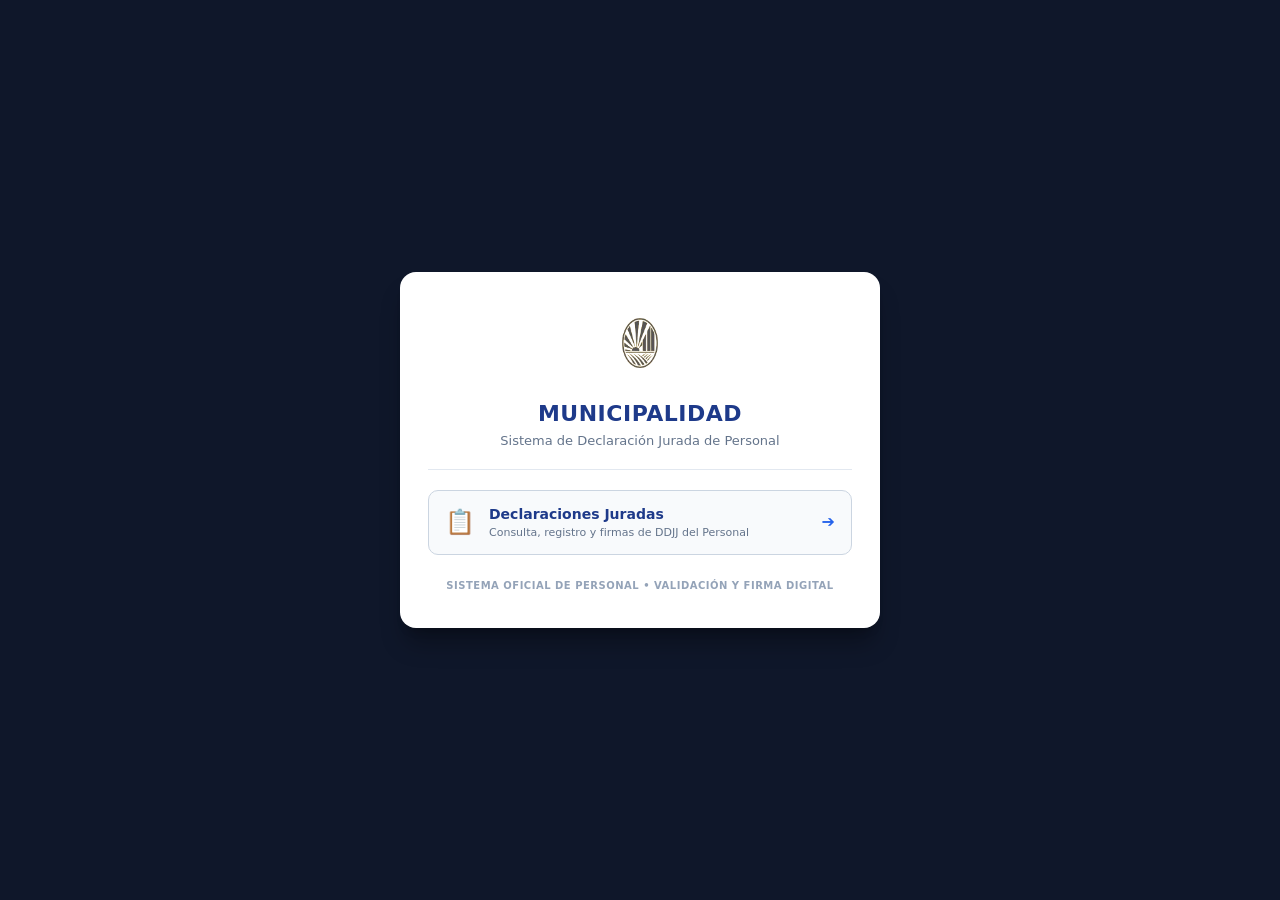
==== index.html @ dd5b79dc "Add files via upload" ====
<!DOCTYPE html>
<html lang="es">
<head>
  <meta charset="UTF-8">
  <meta name="viewport" content="width=device-width, initial-scale=1.0">
  <title>Declaración Jurada de Personal Municipal</title>
  <link rel="stylesheet" href="estilo.css">
</head>
<body class="bg-portal">

  <div class="portal-card">
    <!-- LOGO MUNICIPAL -->
    <img src="logo.png" alt="Escudo Municipal" class="portal-logo">
    
    <h1 class="portal-title">Municipalidad</h1>
    <p class="portal-subtitle">Sistema de Declaración Jurada de Personal</p>
    
    <hr class="divider">

    <div class="menu-options">
      <!-- Opción de Acceso a Declaraciones Juradas -->
      <a href="formulario.html" class="btn-option">
        <div class="icon">📋</div>
        <div class="text">
          <strong>Declaraciones Juradas</strong>
          <small>Consulta, registro y firmas de DDJJ del Personal</small>
        </div>
        <div class="arrow">➔</div>
      </a>
    </div>

    <footer class="portal-footer">
      Sistema Oficial de Personal • Validación y Firma Digital
    </footer>
  </div>

</body>
</html>
---- estilo.css ----
/* ==========================================
   1. REINICIO Y CONFIGURACIÓN GENERAL
   ========================================== */
   *, *::before, *::after {
    box-sizing: border-box;
    margin: 0;
    padding: 0;
  }
  
  body {
    font-family: 'Segoe UI', system-ui, -apple-system, BlinkMacSystemFont, Roboto, sans-serif;
    background-color: #f1f5f9;
    color: #0f172a;
    line-height: 1.3;
    padding: 20px;
  }
  
  /* ==========================================
     2. BARRAS DE CONTROL Y NAVEGACIÓN (NO IMPRESO)
     ========================================== */
  .control-bar {
    max-width: 210mm;
    margin: 0 auto 20px auto;
    background: #ffffff;
    padding: 12px 20px;
    border-radius: 10px;
    box-shadow: 0 4px 6px -1px rgba(0, 0, 0, 0.1), 0 2px 4px -1px rgba(0, 0, 0, 0.06);
    display: flex;
    flex-wrap: wrap;
    gap: 12px;
    align-items: center;
    justify-content: space-between;
  }
  
  .control-group {
    display: flex;
    align-items: center;
    gap: 10px;
  }
  
  .control-bar select, 
  .control-bar button {
    padding: 8px 14px;
    font-size: 13px;
    border-radius: 6px;
    border: 1px solid #cbd5e1;
    background-color: #ffffff;
    color: #1e293b;
    cursor: pointer;
    transition: all 0.2s ease;
  }
  
  .control-bar select {
    max-width: 320px;
    font-weight: 500;
  }
  
  .btn-primary {
    background-color: #2563eb !important;
    color: #ffffff !important;
    border-color: #2563eb !important;
    font-weight: 600;
  }
  
  .btn-primary:hover {
    background-color: #1d4ed8 !important;
  }
  
  .btn-secondary {
    background-color: #0891b2 !important;
    color: #ffffff !important;
    border-color: #0891b2 !important;
    font-weight: 600;
  }
  
  .btn-secondary:hover {
    background-color: #0e7490 !important;
  }
  
  .counter-badge {
    font-size: 12px;
    font-weight: 600;
    color: #475569;
    background: #e2e8f0;
    padding: 6px 12px;
    border-radius: 20px;
  }
  
  /* ==========================================
     3. HOJA DECLARACIÓN JURADA (TAMAÑO A4)
     ========================================== */
  .a4-page {
    width: 210mm;
    min-height: 297mm;
    margin: 0 auto;
    background: #ffffff;
    padding: 12mm 15mm;
    box-shadow: 0 10px 25px -5px rgba(0, 0, 0, 0.1);
    border-radius: 2px;
    position: relative;
  }
  
  /* ENCABEZADO Y TÍTULOS */
  .doc-header {
    border-bottom: 2px solid #1e3a8a;
    padding-bottom: 8px;
    margin-bottom: 12px;
    display: flex;
    justify-content: space-between;
    align-items: center;
  }
  
  .doc-header h1 {
    font-size: 15px;
    color: #1e3a8a;
    text-transform: uppercase;
    letter-spacing: 0.5px;
    font-weight: 800;
    margin: 0;
  }
  
  .doc-header .subtitle {
    font-size: 10px;
    color: #64748b;
    font-weight: 600;
  }
  
  /* SECCIONES Y BLOQUES ACLARADOS */
  .section-block {
    margin-bottom: 12px;
  }
  
  .section-title {
    font-size: 11px;
    font-weight: 700;
    color: #1e3a8a;
    text-transform: uppercase;
    background-color: #e2e8f0; /* Fondo gris/azul suave */
    padding: 4px 8px;
    border-left: 4px solid #2563eb;
    margin-bottom: 8px;
    border-radius: 2px;
  }
  
  /* CUADRÍCULAS DE CAMPOS */
  .form-grid {
    display: grid;
    gap: 6px 10px;
    margin-bottom: 6px;
  }
  
  .form-grid.cols-1 { grid-template-columns: 1fr; }
  .form-grid.cols-2 { grid-template-columns: repeat(2, 1fr); }
  .form-grid.cols-3 { grid-template-columns: repeat(3, 1fr); }
  .form-grid.cols-4 { grid-template-columns: repeat(4, 1fr); }
  
  .field {
    display: flex;
    flex-direction: column;
  }
  
  label {
    font-size: 8.5px;
    font-weight: 700;
    color: #475569;
    text-transform: uppercase;
    margin-bottom: 2px;
    letter-spacing: 0.3px;
  }
  
  .box {
    background-color: #f8fafc;
    border: 1px solid #cbd5e1;
    border-radius: 4px;
    padding: 4px 8px;
    font-size: 10.5px;
    color: #0f172a;
    min-height: 24px;
    display: flex;
    align-items: center;
    word-break: break-word;
  }
  
  .empty-section-msg {
    font-size: 10px;
    color: #94a3b8;
    font-style: italic;
    padding: 6px;
    background: #f8fafc;
    border: 1px dashed #cbd5e1;
    border-radius: 4px;
    text-align: center;
  }
  
  /* ==========================================
     4. FIRMA Y VALIDACIÓN DIGITAL
     ========================================== */
  .signature-section {
    margin-top: 14px;
    border: 1px solid #e2e8f0;
    border-radius: 6px;
    padding: 10px;
    background-color: #fafafa;
    page-break-inside: avoid;
    break-inside: avoid;
  }
  
  .signature-grid {
    display: grid;
    grid-template-columns: 1.5fr 1fr;
    gap: 16px;
    align-items: center;
  }
  
  .digital-hash {
    font-family: monospace;
    font-size: 7.5px;
    color: #64748b;
    word-break: break-all;
    background: #ffffff;
    padding: 4px;
    border: 1px solid #e2e8f0;
    border-radius: 4px;
  }
  
  /* ==========================================
     5. MODAL DE LISTADO COMPLETO
     ========================================== */
  .modal-overlay {
    position: fixed;
    top: 0;
    left: 0;
    width: 100vw;
    height: 100vh;
    background: rgba(15, 23, 42, 0.6);
    backdrop-filter: blur(4px);
    display: none;
    justify-content: center;
    align-items: center;
    z-index: 9999;
  }
  
  .modal-content {
    background: #ffffff;
    width: 90%;
    max-width: 1000px;
    max-height: 85vh;
    border-radius: 12px;
    display: flex;
    flex-direction: column;
    box-shadow: 0 20px 25px -5px rgba(0, 0, 0, 0.2);
    overflow: hidden;
  }
  
  .modal-header {
    padding: 14px 20px;
    background: #1e3a8a;
    color: #ffffff;
    display: flex;
    justify-content: space-between;
    align-items: center;
  }
  
  .modal-body {
    padding: 16px 20px;
    overflow-y: auto;
    flex: 1;
  }
  
  .modal-table {
    width: 100%;
    border-collapse: collapse;
    font-size: 11px;
  }
  
  .modal-table th, 
  .modal-table td {
    padding: 8px 10px;
    text-align: left;
    border-bottom: 1px solid #e2e8f0;
  }
  
  .modal-table th {
    background-color: #f1f5f9;
    color: #334155;
    font-weight: 700;
  }
  
  .modal-table tbody tr:hover {
    background-color: #eff6ff;
    cursor: pointer;
  }
  
  /* ==========================================
     6. REGLAS ESPECÍFICAS DE IMPRESIÓN (PDF / A4)
     ========================================== */
  @page {
    size: A4 portrait;
    margin: 6mm 8mm 6mm 8mm;
  }
  
  @media print {
    html, body {
      width: 210mm;
      height: 100%;
      margin: 0 !important;
      padding: 0 !important;
      background: #ffffff !important;
      color: #000000 !important;
      font-size: 9pt;
      -webkit-print-color-adjust: exact;
      print-color-adjust: exact;
    }
  
    .no-print, 
    .control-bar, 
    .modal-overlay {
      display: none !important;
    }
  
    .a4-page {
      width: 100% !important;
      min-height: auto !important;
      margin: 0 !important;
      padding: 0 !important;
      box-shadow: none !important;
      border: none !important;
    }
  
    .form-grid.cols-2 { display: grid !important; grid-template-columns: repeat(2, 1fr) !important; }
    .form-grid.cols-3 { display: grid !important; grid-template-columns: repeat(3, 1fr) !important; }
    .form-grid.cols-4 { display: grid !important; grid-template-columns: repeat(4, 1fr) !important; }
  
    .box {
      border: 1px solid #94a3b8 !important;
      padding: 2px 5px !important;
      font-size: 8pt !important;
      min-height: 18px !important;
      background-color: #f8fafc !important;
    }
  
    label {
      font-size: 7pt !important;
    }
  
    .section-title {
      font-size: 9.5pt !important;
      padding: 2px 5px !important;
      margin-bottom: 5px !important;
    }
  
    .section-block {
      margin-bottom: 8px !important;
      page-break-inside: avoid;
      break-inside: avoid;
    }
  }
  /* ==========================================
   7. ESTILOS PANTALLA DE INICIO (PORTAL / INDEX)
   ========================================== */
body.bg-portal {
  background-color: #0f172a; /* Fondo oscuro elegante */
  display: flex;
  justify-content: center;
  align-items: center;
  min-height: 100vh;
  margin: 0;
  padding: 20px;
}

.portal-card {
  background: #ffffff;
  width: 100%;
  max-width: 480px;
  padding: 36px 28px;
  border-radius: 16px;
  box-shadow: 0 20px 25px -5px rgba(0, 0, 0, 0.3), 0 8px 10px -6px rgba(0, 0, 0, 0.2);
  text-align: center;
}

.portal-logo {
  max-height: 70px;
  width: auto;
  object-fit: contain;
  margin-bottom: 16px;
}

.portal-title {
  font-size: 22px;
  color: #1e3a8a;
  font-weight: 800;
  margin-bottom: 4px;
  text-transform: uppercase;
  letter-spacing: 0.5px;
}

.portal-subtitle {
  font-size: 13px;
  color: #64748b;
  font-weight: 500;
  margin-bottom: 20px;
}

.divider {
  border: 0;
  height: 1px;
  background: #e2e8f0;
  margin: 20px 0;
}

.menu-options {
  display: flex;
  flex-direction: column;
  gap: 12px;
}

.btn-option {
  display: flex;
  align-items: center;
  padding: 14px 16px;
  background: #f8fafc;
  border: 1px solid #cbd5e1;
  border-radius: 10px;
  text-decoration: none;
  color: #0f172a;
  transition: all 0.2s ease;
}

.btn-option:hover {
  background: #eff6ff;
  border-color: #2563eb;
  transform: translateY(-2px);
  box-shadow: 0 4px 12px rgba(37, 99, 235, 0.12);
}

.btn-option .icon {
  font-size: 24px;
  margin-right: 14px;
}

.btn-option .text {
  text-align: left;
  flex: 1;
  display: flex;
  flex-direction: column;
}

.btn-option .text strong {
  font-size: 14px;
  color: #1e3a8a;
}

.btn-option .text small {
  font-size: 11px;
  color: #64748b;
  margin-top: 2px;
}

.btn-option .arrow {
  font-size: 16px;
  color: #2563eb;
  font-weight: bold;
}

.portal-footer {
  margin-top: 24px;
  font-size: 10px;
  color: #94a3b8;
  font-weight: 600;
  text-transform: uppercase;
  letter-spacing: 0.5px;
}
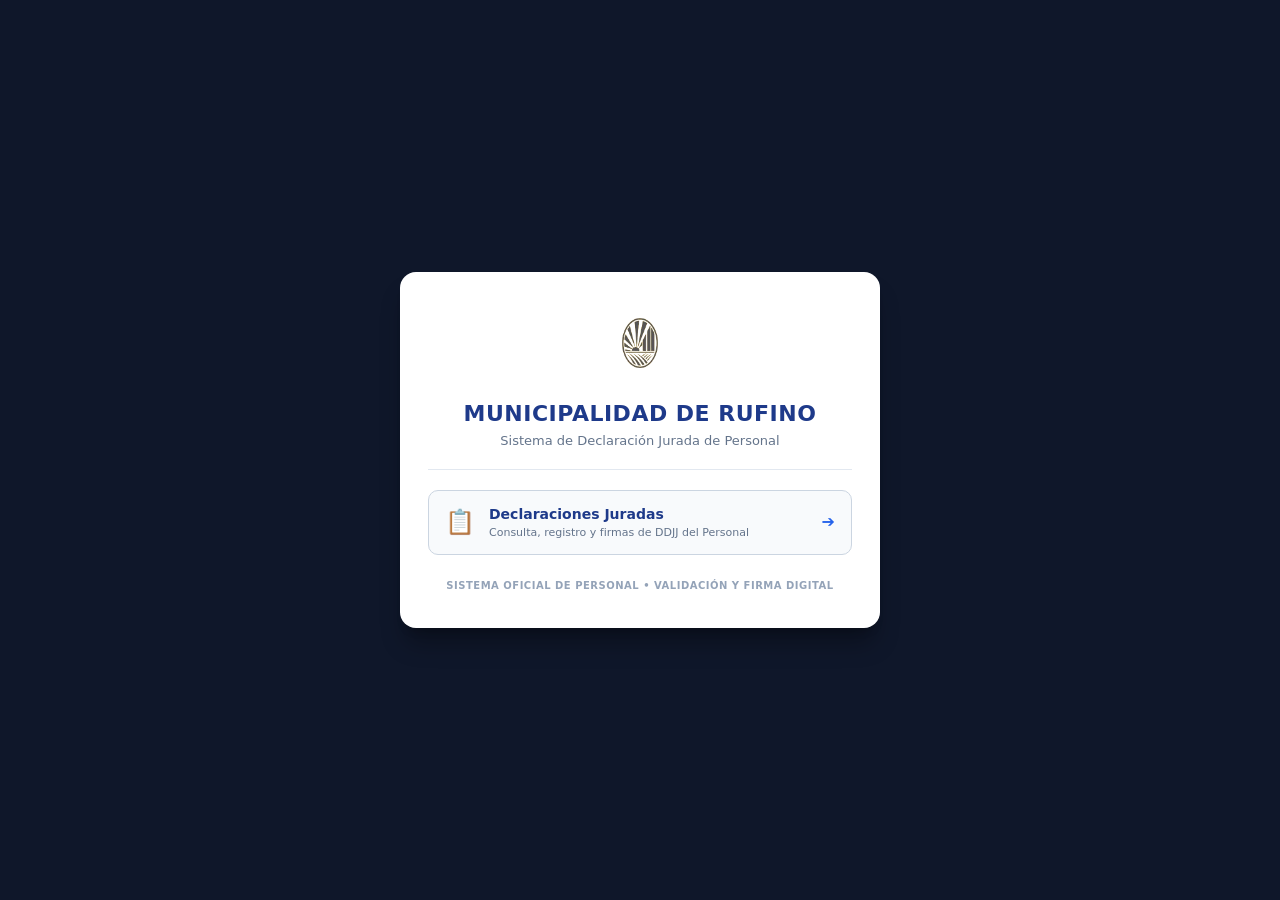
==== commit 8252bb37: "Update index.html" ====
--- a/index.html
+++ b/index.html
@@ -12,7 +12,7 @@
     <!-- LOGO MUNICIPAL -->
     <img src="logo.png" alt="Escudo Municipal" class="portal-logo">
     
-    <h1 class="portal-title">Municipalidad</h1>
+    <h1 class="portal-title">Municipalidad de Rufino</h1>
     <p class="portal-subtitle">Sistema de Declaración Jurada de Personal</p>
     
     <hr class="divider">
@@ -35,4 +35,4 @@
   </div>
 
 </body>
-</html>+</html>
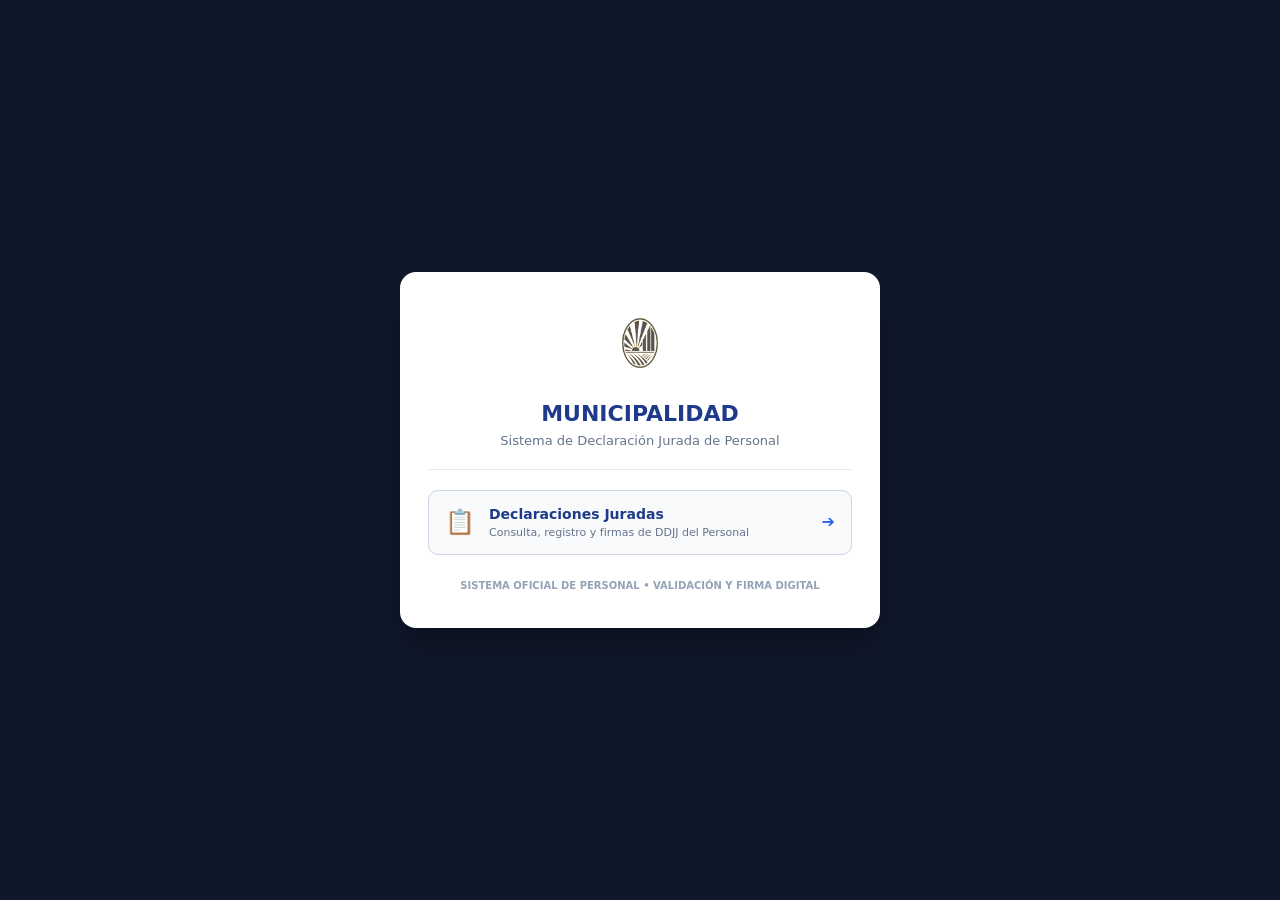
==== commit 197a178f: "Add files via upload" ====
--- a/index.html
+++ b/index.html
@@ -12,7 +12,7 @@
     <!-- LOGO MUNICIPAL -->
     <img src="logo.png" alt="Escudo Municipal" class="portal-logo">
     
-    <h1 class="portal-title">Municipalidad de Rufino</h1>
+    <h1 class="portal-title">Municipalidad</h1>
     <p class="portal-subtitle">Sistema de Declaración Jurada de Personal</p>
     
     <hr class="divider">
@@ -35,4 +35,4 @@
   </div>
 
 </body>
-</html>
+</html>
--- a/estilo.css
+++ b/estilo.css
@@ -16,7 +16,7 @@
   }
   
   /* ==========================================
-     2. BARRAS DE CONTROL Y NAVEGACIÓN (NO IMPRESO)
+     2. BARRAS DE CONTROL Y NAVEGACIÓN
      ========================================== */
   .control-bar {
     max-width: 210mm;
@@ -40,7 +40,7 @@
   
   .control-bar select, 
   .control-bar button {
-    padding: 8px 14px;
+    padding: 8px 12px;
     font-size: 13px;
     border-radius: 6px;
     border: 1px solid #cbd5e1;
@@ -51,7 +51,7 @@
   }
   
   .control-bar select {
-    max-width: 320px;
+    max-width: 280px;
     font-weight: 500;
   }
   
@@ -125,7 +125,7 @@
     font-weight: 600;
   }
   
-  /* SECCIONES Y BLOQUES ACLARADOS */
+  /* SECCIONES CON FONDO ACLARADO */
   .section-block {
     margin-bottom: 12px;
   }
@@ -135,7 +135,7 @@
     font-weight: 700;
     color: #1e3a8a;
     text-transform: uppercase;
-    background-color: #e2e8f0; /* Fondo gris/azul suave */
+    background-color: #e2e8f0;
     padding: 4px 8px;
     border-left: 4px solid #2563eb;
     margin-bottom: 8px;
@@ -292,7 +292,121 @@
   }
   
   /* ==========================================
-     6. REGLAS ESPECÍFICAS DE IMPRESIÓN (PDF / A4)
+     6. PANTALLA DE INICIO (INDEX)
+     ========================================== */
+  body.bg-portal {
+    background-color: #0f172a;
+    display: flex;
+    justify-content: center;
+    align-items: center;
+    min-height: 100vh;
+    margin: 0;
+    padding: 20px;
+  }
+  
+  .portal-card {
+    background: #ffffff;
+    width: 100%;
+    max-width: 480px;
+    padding: 36px 28px;
+    border-radius: 16px;
+    box-shadow: 0 20px 25px -5px rgba(0, 0, 0, 0.3);
+    text-align: center;
+  }
+  
+  .portal-logo {
+    max-height: 70px;
+    width: auto;
+    object-fit: contain;
+    margin-bottom: 16px;
+  }
+  
+  .portal-title {
+    font-size: 22px;
+    color: #1e3a8a;
+    font-weight: 800;
+    margin-bottom: 4px;
+    text-transform: uppercase;
+  }
+  
+  .portal-subtitle {
+    font-size: 13px;
+    color: #64748b;
+    font-weight: 500;
+    margin-bottom: 20px;
+  }
+  
+  .divider {
+    border: 0;
+    height: 1px;
+    background: #e2e8f0;
+    margin: 20px 0;
+  }
+  
+  .menu-options {
+    display: flex;
+    flex-direction: column;
+    gap: 12px;
+  }
+  
+  .btn-option {
+    display: flex;
+    align-items: center;
+    padding: 14px 16px;
+    background: #f8fafc;
+    border: 1px solid #cbd5e1;
+    border-radius: 10px;
+    text-decoration: none;
+    color: #0f172a;
+    transition: all 0.2s ease;
+  }
+  
+  .btn-option:hover {
+    background: #eff6ff;
+    border-color: #2563eb;
+    transform: translateY(-2px);
+    box-shadow: 0 4px 12px rgba(37, 99, 235, 0.12);
+  }
+  
+  .btn-option .icon {
+    font-size: 24px;
+    margin-right: 14px;
+  }
+  
+  .btn-option .text {
+    text-align: left;
+    flex: 1;
+    display: flex;
+    flex-direction: column;
+  }
+  
+  .btn-option .text strong {
+    font-size: 14px;
+    color: #1e3a8a;
+  }
+  
+  .btn-option .text small {
+    font-size: 11px;
+    color: #64748b;
+    margin-top: 2px;
+  }
+  
+  .btn-option .arrow {
+    font-size: 16px;
+    color: #2563eb;
+    font-weight: bold;
+  }
+  
+  .portal-footer {
+    margin-top: 24px;
+    font-size: 10px;
+    color: #94a3b8;
+    font-weight: 600;
+    text-transform: uppercase;
+  }
+  
+  /* ==========================================
+     7. IMPRESIÓN (PDF / IMPRESORA)
      ========================================== */
   @page {
     size: A4 portrait;
@@ -354,119 +468,4 @@
       page-break-inside: avoid;
       break-inside: avoid;
     }
-  }
-  /* ==========================================
-   7. ESTILOS PANTALLA DE INICIO (PORTAL / INDEX)
-   ========================================== */
-body.bg-portal {
-  background-color: #0f172a; /* Fondo oscuro elegante */
-  display: flex;
-  justify-content: center;
-  align-items: center;
-  min-height: 100vh;
-  margin: 0;
-  padding: 20px;
-}
-
-.portal-card {
-  background: #ffffff;
-  width: 100%;
-  max-width: 480px;
-  padding: 36px 28px;
-  border-radius: 16px;
-  box-shadow: 0 20px 25px -5px rgba(0, 0, 0, 0.3), 0 8px 10px -6px rgba(0, 0, 0, 0.2);
-  text-align: center;
-}
-
-.portal-logo {
-  max-height: 70px;
-  width: auto;
-  object-fit: contain;
-  margin-bottom: 16px;
-}
-
-.portal-title {
-  font-size: 22px;
-  color: #1e3a8a;
-  font-weight: 800;
-  margin-bottom: 4px;
-  text-transform: uppercase;
-  letter-spacing: 0.5px;
-}
-
-.portal-subtitle {
-  font-size: 13px;
-  color: #64748b;
-  font-weight: 500;
-  margin-bottom: 20px;
-}
-
-.divider {
-  border: 0;
-  height: 1px;
-  background: #e2e8f0;
-  margin: 20px 0;
-}
-
-.menu-options {
-  display: flex;
-  flex-direction: column;
-  gap: 12px;
-}
-
-.btn-option {
-  display: flex;
-  align-items: center;
-  padding: 14px 16px;
-  background: #f8fafc;
-  border: 1px solid #cbd5e1;
-  border-radius: 10px;
-  text-decoration: none;
-  color: #0f172a;
-  transition: all 0.2s ease;
-}
-
-.btn-option:hover {
-  background: #eff6ff;
-  border-color: #2563eb;
-  transform: translateY(-2px);
-  box-shadow: 0 4px 12px rgba(37, 99, 235, 0.12);
-}
-
-.btn-option .icon {
-  font-size: 24px;
-  margin-right: 14px;
-}
-
-.btn-option .text {
-  text-align: left;
-  flex: 1;
-  display: flex;
-  flex-direction: column;
-}
-
-.btn-option .text strong {
-  font-size: 14px;
-  color: #1e3a8a;
-}
-
-.btn-option .text small {
-  font-size: 11px;
-  color: #64748b;
-  margin-top: 2px;
-}
-
-.btn-option .arrow {
-  font-size: 16px;
-  color: #2563eb;
-  font-weight: bold;
-}
-
-.portal-footer {
-  margin-top: 24px;
-  font-size: 10px;
-  color: #94a3b8;
-  font-weight: 600;
-  text-transform: uppercase;
-  letter-spacing: 0.5px;
-}+  }
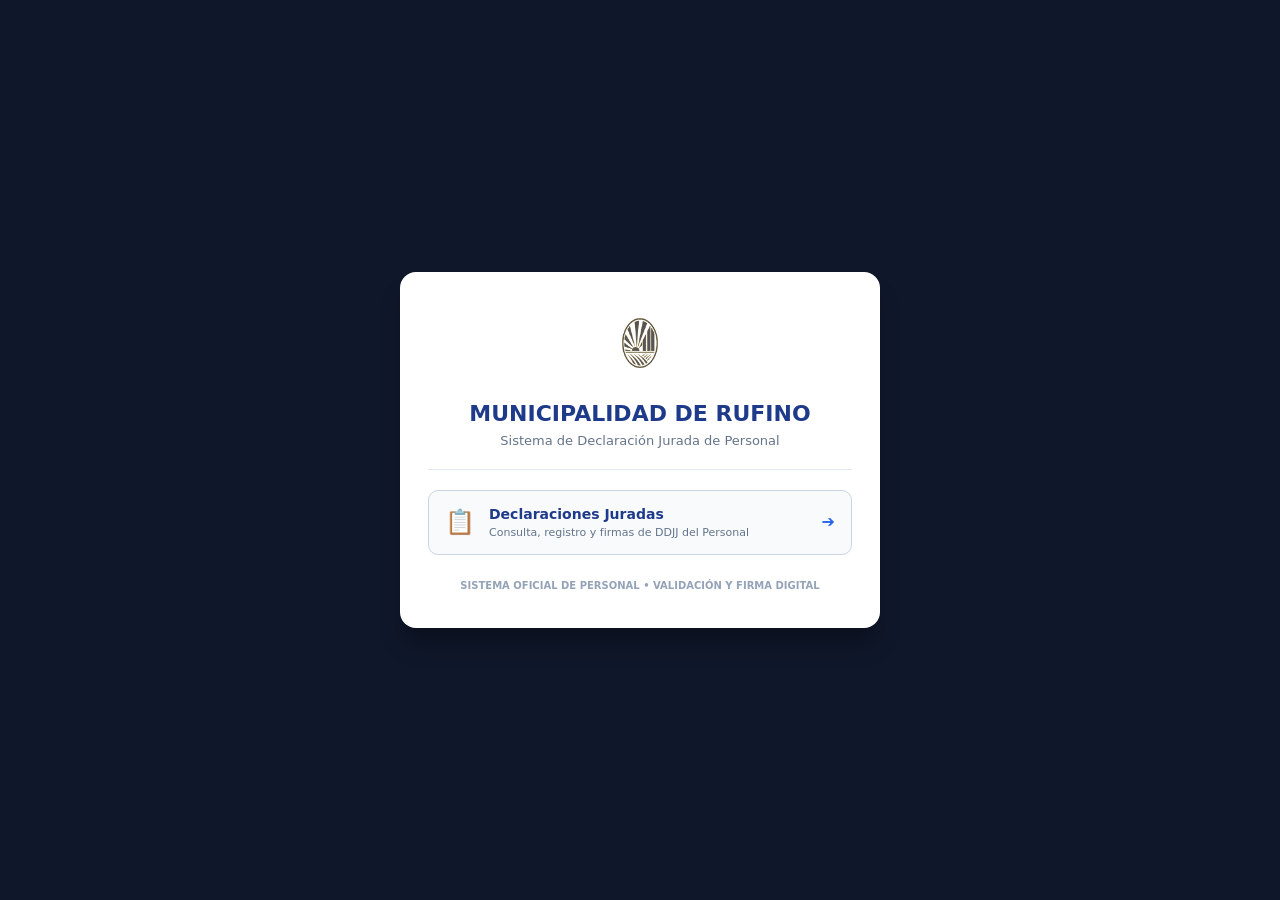
==== commit 2557b797: "Add files via upload" ====
--- a/index.html
+++ b/index.html
@@ -12,7 +12,7 @@
     <!-- LOGO MUNICIPAL -->
     <img src="logo.png" alt="Escudo Municipal" class="portal-logo">
     
-    <h1 class="portal-title">Municipalidad</h1>
+    <h1 class="portal-title">Municipalidad de Rufino</h1>
     <p class="portal-subtitle">Sistema de Declaración Jurada de Personal</p>
     
     <hr class="divider">
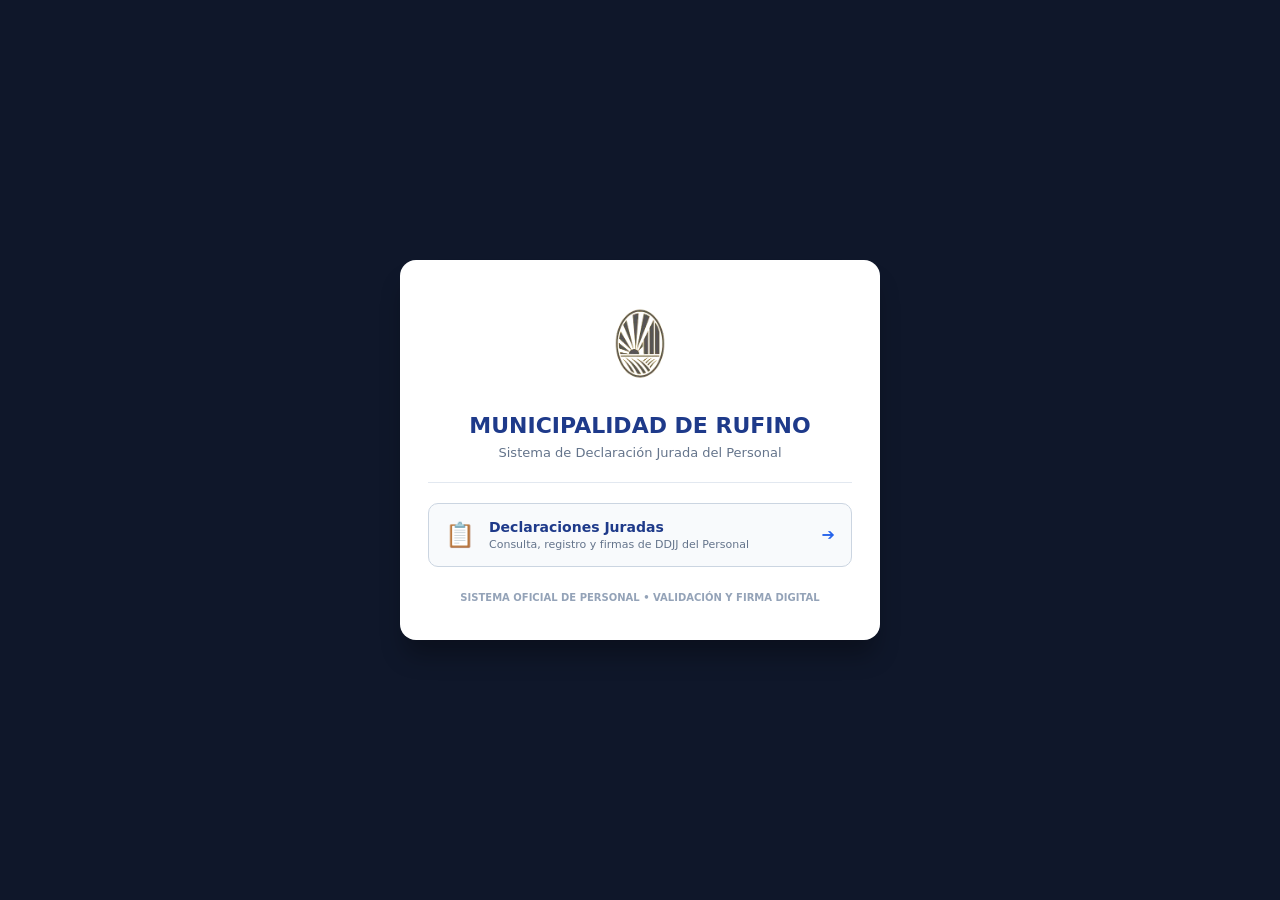
==== commit d80e03f8: "Add files via upload" ====
--- a/index.html
+++ b/index.html
@@ -3,17 +3,17 @@
 <head>
   <meta charset="UTF-8">
   <meta name="viewport" content="width=device-width, initial-scale=1.0">
-  <title>Declaración Jurada de Personal Municipal</title>
+  <title>Declaración Jurada del Personal Municipal</title>
   <link rel="stylesheet" href="estilo.css">
 </head>
 <body class="bg-portal">
 
   <div class="portal-card">
-    <!-- LOGO MUNICIPAL -->
-    <img src="logo.png" alt="Escudo Municipal" class="portal-logo">
+    <!-- LOGO MUNICIPAL AGRANDADO CON CLASE PORTAL-LOGO -->
+    <img src="logo.png" alt="Escudo Municipal" class="portal-logo" style="max-height: 95px;">
     
     <h1 class="portal-title">Municipalidad de Rufino</h1>
-    <p class="portal-subtitle">Sistema de Declaración Jurada de Personal</p>
+    <p class="portal-subtitle">Sistema de Declaración Jurada del Personal</p>
     
     <hr class="divider">
 
--- a/estilo.css
+++ b/estilo.css
@@ -100,34 +100,49 @@
     position: relative;
   }
   
-  /* ENCABEZADO Y TÍTULOS */
+  /* ENCABEZADO, ESCUDO Y TÍTULOS */
   .doc-header {
     border-bottom: 2px solid #1e3a8a;
-    padding-bottom: 8px;
-    margin-bottom: 12px;
+    padding-bottom: 10px;
+    margin-bottom: 14px;
     display: flex;
     justify-content: space-between;
     align-items: center;
-  }
-  
-  .doc-header h1 {
-    font-size: 15px;
+    gap: 15px;
+  }
+  
+  .header-logo {
+    max-height: 85px;
+    width: auto;
+    object-fit: contain;
+  }
+  
+  .header-title {
+    flex: 1;
+  }
+  
+  .doc-header h1,
+  .header-title h1 {
+    font-size: 22px;
     color: #1e3a8a;
     text-transform: uppercase;
-    letter-spacing: 0.5px;
+    letter-spacing: 0.8px;
     font-weight: 800;
     margin: 0;
-  }
-  
-  .doc-header .subtitle {
-    font-size: 10px;
+    line-height: 1.1;
+  }
+  
+  .doc-header .subtitle,
+  .header-title .subtitle {
+    font-size: 11px;
     color: #64748b;
     font-weight: 600;
-  }
-  
-  /* SECCIONES CON FONDO ACLARADO */
+    margin-top: 4px;
+  }
+  
+  /* SECCIONES CON FONDO */
   .section-block {
-    margin-bottom: 12px;
+    margin-bottom: 10px;
   }
   
   .section-title {
@@ -138,7 +153,7 @@
     background-color: #e2e8f0;
     padding: 4px 8px;
     border-left: 4px solid #2563eb;
-    margin-bottom: 8px;
+    margin-bottom: 6px;
     border-radius: 2px;
   }
   
@@ -196,10 +211,10 @@
      4. FIRMA Y VALIDACIÓN DIGITAL
      ========================================== */
   .signature-section {
-    margin-top: 14px;
+    margin-top: 12px;
     border: 1px solid #e2e8f0;
     border-radius: 6px;
-    padding: 10px;
+    padding: 8px 10px;
     background-color: #fafafa;
     page-break-inside: avoid;
     break-inside: avoid;
@@ -224,7 +239,7 @@
   }
   
   /* ==========================================
-     5. MODAL DE LISTADO COMPLETO
+     5. MODAL DE LISTADO Y PENDIENTES
      ========================================== */
   .modal-overlay {
     position: fixed;
@@ -292,7 +307,7 @@
   }
   
   /* ==========================================
-     6. PANTALLA DE INICIO (INDEX)
+     6. PANTALLA DE INICIO (INDEX / PORTAL)
      ========================================== */
   body.bg-portal {
     background-color: #0f172a;
@@ -315,7 +330,7 @@
   }
   
   .portal-logo {
-    max-height: 70px;
+    max-height: 85px;
     width: auto;
     object-fit: contain;
     margin-bottom: 16px;
@@ -406,66 +421,163 @@
   }
   
   /* ==========================================
-     7. IMPRESIÓN (PDF / IMPRESORA)
+     7. AJUSTE PARA OCUPAR EL 100% DE LA HOJA A4
      ========================================== */
-  @page {
-    size: A4 portrait;
-    margin: 6mm 8mm 6mm 8mm;
-  }
-  
   @media print {
+    @page {
+      size: A4 portrait;
+      margin: 6mm 10mm !important;
+    }
+  
     html, body {
-      width: 210mm;
-      height: 100%;
+      width: 100% !important;
+      height: 100% !important;
       margin: 0 !important;
       padding: 0 !important;
       background: #ffffff !important;
       color: #000000 !important;
-      font-size: 9pt;
-      -webkit-print-color-adjust: exact;
-      print-color-adjust: exact;
-    }
-  
+      font-size: 9pt !important;
+      -webkit-print-color-adjust: exact !important;
+      print-color-adjust: exact !important;
+    }
+  
+    /* Ocultar interfaz y botones */
     .no-print, 
     .control-bar, 
-    .modal-overlay {
+    .modal-overlay,
+    button,
+    select,
+    nav {
       display: none !important;
     }
   
-    .a4-page {
+    /* Extensión completa del contenedor */
+    .a4-page, .container, .form-container, #declaracion-jurada {
       width: 100% !important;
-      min-height: auto !important;
-      margin: 0 !important;
+      max-width: 100% !important;
+      height: 98% !important;
+      margin: 0 auto !important;
       padding: 0 !important;
       box-shadow: none !important;
       border: none !important;
-    }
-  
-    .form-grid.cols-2 { display: grid !important; grid-template-columns: repeat(2, 1fr) !important; }
-    .form-grid.cols-3 { display: grid !important; grid-template-columns: repeat(3, 1fr) !important; }
-    .form-grid.cols-4 { display: grid !important; grid-template-columns: repeat(4, 1fr) !important; }
+      background: transparent !important;
+      page-break-inside: avoid !important;
+      break-inside: avoid !important;
+    }
+  
+    /* ENCABEZADO Y LOGO IMPRESO */
+    .doc-header {
+      border-bottom: 2.5px solid #1e3a8a !important;
+      padding-bottom: 6px !important;
+      margin-bottom: 10px !important;
+    }
+  
+    .header-logo,
+    .portal-logo {
+      max-height: 75px !important;
+    }
+  
+    .doc-header h1,
+    .header-title h1 {
+      font-size: 17pt !important;
+      letter-spacing: 0.5px !important;
+      line-height: 1.15 !important;
+    }
+  
+    .doc-header .subtitle,
+    .header-title .subtitle {
+      font-size: 9.5pt !important;
+    }
+  
+    /* SECCIONES Y TÍTULOS MÁS AMPLIOS */
+    .section-title {
+      font-size: 10.5pt !important;
+      padding: 4px 8px !important;
+      margin-top: 8px !important;
+      margin-bottom: 6px !important;
+      background-color: #1e3a8a !important;
+      color: #ffffff !important;
+      page-break-after: avoid !important;
+      break-after: avoid !important;
+    }
+  
+    .section-block {
+      margin-bottom: 8px !important;
+    }
+  
+    /* FORMULARIO Y CAMPOS */
+    .form-grid {
+      display: grid !important;
+      gap: 5px 10px !important;
+      margin-bottom: 6px !important;
+    }
+  
+    .form-grid.cols-1 { grid-template-columns: 1fr !important; }
+    .form-grid.cols-2 { grid-template-columns: repeat(2, 1fr) !important; }
+    .form-grid.cols-3 { grid-template-columns: repeat(3, 1fr) !important; }
+    .form-grid.cols-4 { grid-template-columns: repeat(4, 1fr) !important; }
+  
+    label {
+      font-size: 8pt !important;
+      margin-bottom: 2px !important;
+    }
   
     .box {
       border: 1px solid #94a3b8 !important;
-      padding: 2px 5px !important;
-      font-size: 8pt !important;
-      min-height: 18px !important;
-      background-color: #f8fafc !important;
-    }
-  
-    label {
-      font-size: 7pt !important;
-    }
-  
-    .section-title {
-      font-size: 9.5pt !important;
-      padding: 2px 5px !important;
-      margin-bottom: 5px !important;
-    }
-  
-    .section-block {
-      margin-bottom: 8px !important;
-      page-break-inside: avoid;
-      break-inside: avoid;
+      padding: 4px 8px !important;
+      font-size: 9pt !important;
+      min-height: 22px !important;
+      background-color: #ffffff !important;
+      border-radius: 3px !important;
+      line-height: 1.2 !important;
+    }
+  
+    /* PIE Y FIRMA DIGITAL */
+    .signature-section {
+      margin-top: 12px !important;
+      padding: 8px !important;
+      border: 1px solid #cbd5e1 !important;
+      page-break-inside: avoid !important;
+      break-inside: avoid !important;
+    }
+  }
+  @media print {
+    /* Ocultar elementos de navegación y barras de control */
+    .no-print, 
+    .control-bar,
+    .modal-overlay {
+      display: none !important;
+    }
+  
+    /* Fijar la página a dimensiones A4 exactas sin desbordamiento */
+    html, body {
+      width: 210mm !important;
+      height: 297mm !important;
+      margin: 0 !important;
+      padding: 0 !important;
+      overflow: hidden !important;
+      background: white !important;
+    }
+  
+    /* Ajustar el contenedor del formulario */
+    .a4-page {
+      width: 100% !important;
+      max-width: 210mm !important;
+      height: 100% !important;
+      max-height: 297mm !important;
+      margin: 0 !important;
+      padding: 8mm 12mm !important; /* Relleno compacto */
+      box-shadow: none !important;
+      border: none !important;
+      box-sizing: border-box !important;
+      page-break-after: avoid !important;
+      page-break-inside: avoid !important;
+    }
+  
+    /* Evitar saltos de página automáticos en elementos internos */
+    *, *::before, *::after {
+      page-break-after: avoid !important;
+      page-break-before: avoid !important;
+      page-break-inside: avoid !important;
     }
   }
